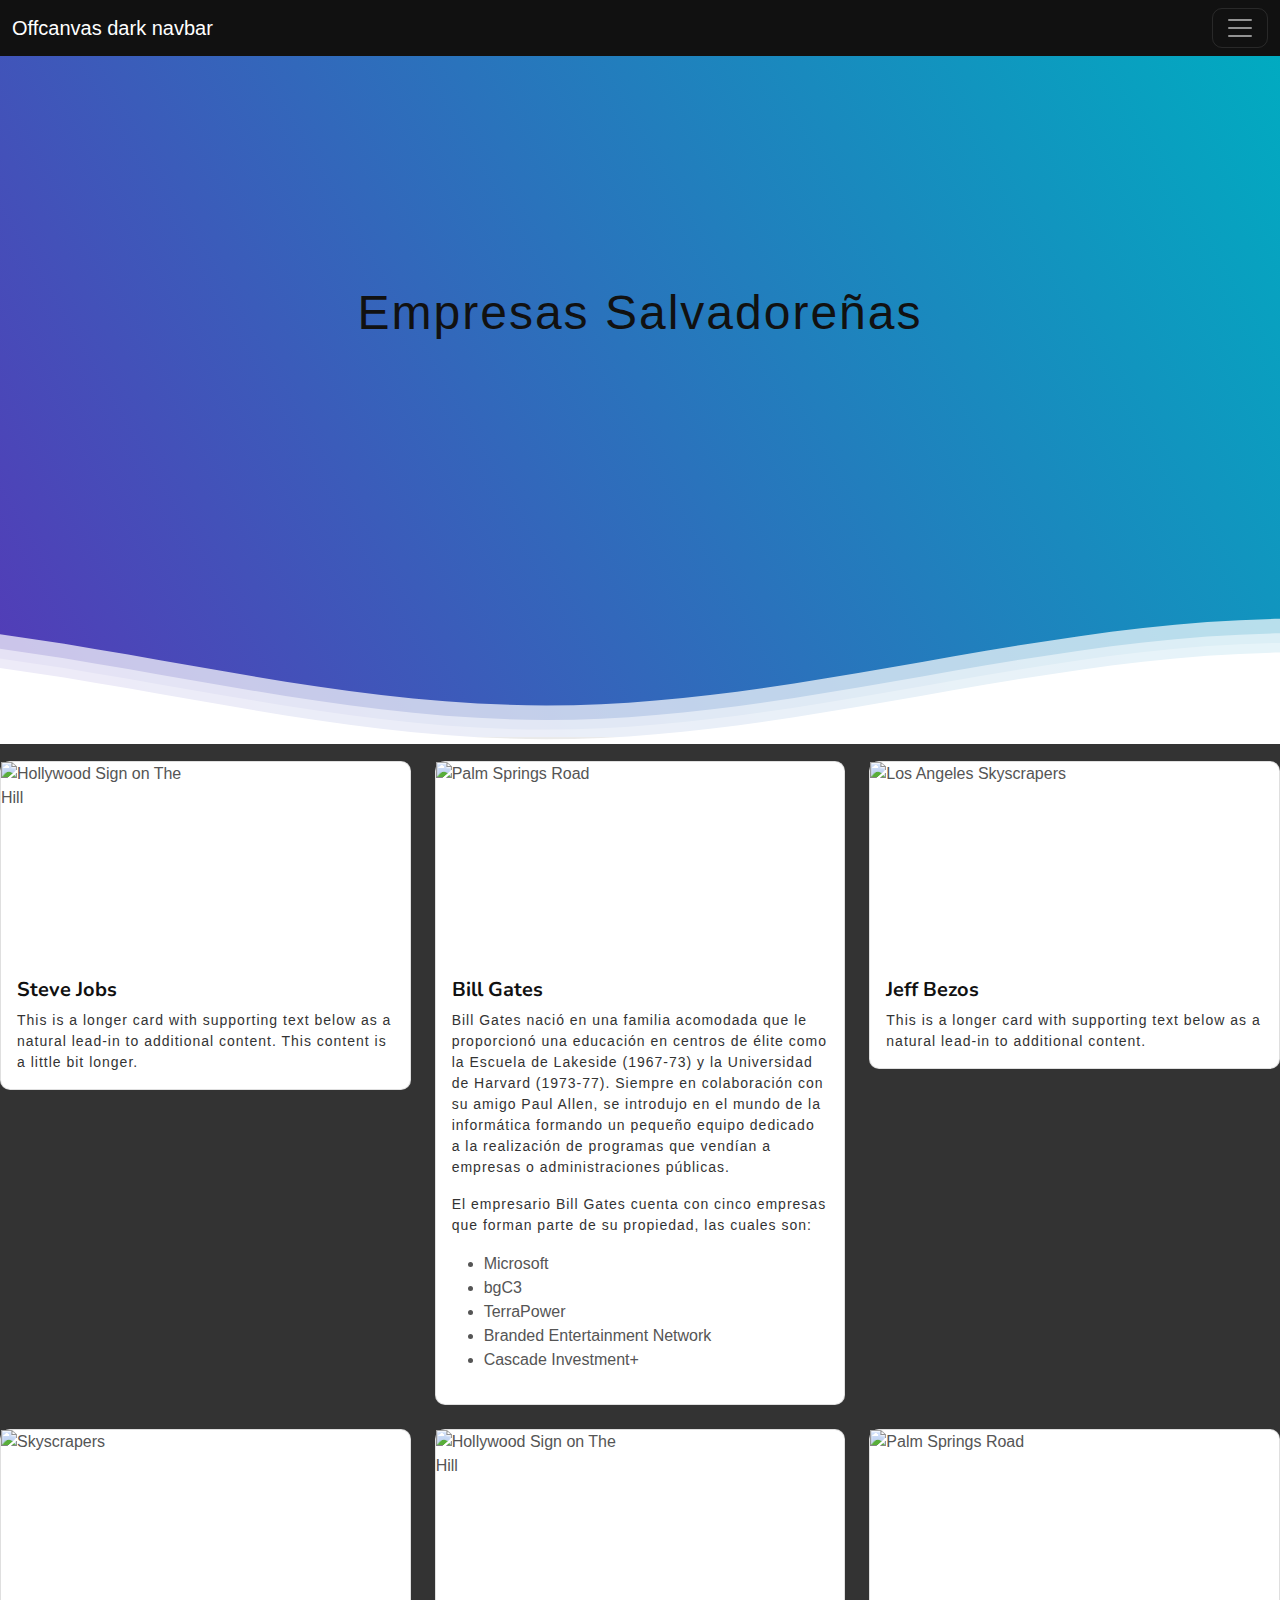
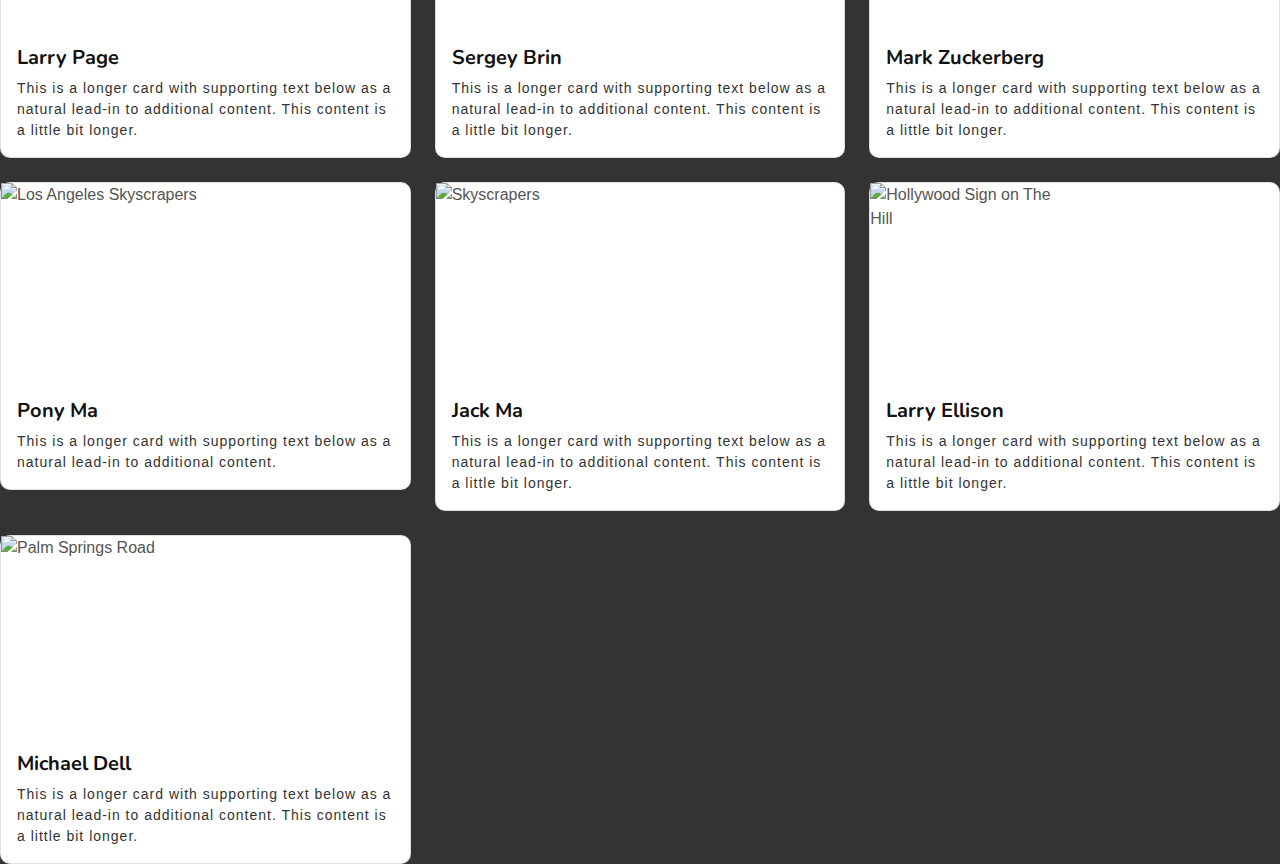
==== páginas/Empresas.html @ 08de4fb2 "Agregue informacion de los empresarios, estilos y otras paginas" ====
<!DOCTYPE html>
<html lang="en">

<head>
    <meta charset="UTF-8">
    <meta name="viewport" content="width=device-width, initial-scale=1.0">
    <link href="https://cdn.jsdelivr.net/npm/bootstrap@5.3.2/dist/css/bootstrap.min.css" rel="stylesheet"
        integrity="sha384-T3c6CoIi6uLrA9TneNEoa7RxnatzjcDSCmG1MXxSR1GAsXEV/Dwwykc2MPK8M2HN" crossorigin="anonymous">
    <script src="https://cdn.jsdelivr.net/npm/bootstrap@5.3.2/dist/js/bootstrap.bundle.min.js"
        integrity="sha384-C6RzsynM9kWDrMNeT87bh95OGNyZPhcTNXj1NW7RuBCsyN/o0jlpcV8Qyq46cDfL"
        crossorigin="anonymous"></script>
        <link rel="preconnect" href="https://fonts.googleapis.com">
        <link rel="preconnect" href="https://fonts.gstatic.com" crossorigin>
        <link href="https://fonts.googleapis.com/css2?family=Nunito:wght@600;700;800&display=swap" rel="stylesheet">
        <link href="https://fonts.googleapis.com/css2?family=Open+Sans:wght@400;500&display=swap" rel="stylesheet">
    <link href="../css/bootstrap.min.css" rel="stylesheet">
    <link rel="stylesheet" href="../css/stryle.css">
    <title>Perfil 1 - Modulo 1</title>
</head>

<body>

    <head>
        <nav class="navbar navbar-dark bg-dark fixed-top">
            <div class="container-fluid">
                <a class="navbar-brand" href="#">Offcanvas dark navbar</a>
                <button class="navbar-toggler" type="button" data-bs-toggle="offcanvas"
                    data-bs-target="#offcanvasDarkNavbar" aria-controls="offcanvasDarkNavbar"
                    aria-label="Toggle navigation">
                    <span class="navbar-toggler-icon"></span>
                </button>
                <div class="offcanvas offcanvas-end text-bg-dark" tabindex="-1" id="offcanvasDarkNavbar"
                    aria-labelledby="offcanvasDarkNavbarLabel">
                    <div class="offcanvas-header">
                        <h5 class="offcanvas-title" id="offcanvasDarkNavbarLabel">Dark offcanvas</h5>
                        <button type="button" class="btn-close btn-close-white" data-bs-dismiss="offcanvas"
                            aria-label="Close"></button>
                    </div>
                    <div class="offcanvas-body">
                        <ul class="navbar-nav justify-content-end flex-grow-1 pe-3">
                            <li class="nav-item">
                                <a class="nav-link active" aria-current="page" href="../Index.html">Home</a>
                            </li>
                            <li class="nav-item">
                                <a class="nav-link" href="#">Link</a>
                            </li>
                            <li class="nav-item dropdown">
                                <a class="nav-link dropdown-toggle" href="#" role="button" data-bs-toggle="dropdown"
                                    aria-expanded="false">
                                    Empresas
                                </a>
                                <ul class="dropdown-menu dropdown-menu-dark">
                                    <li><a class="dropdown-item" href="./Empresas.html">Empresas Salvadoreñas</a></li>
                                    <li><a class="dropdown-item" href="./Empresas2.html">Empresas Internacionales</a></li>
                                    <li>
                                        <hr class="dropdown-divider">
                                    </li>
                                    <li><a class="dropdown-item" href="#">Something else here</a></li>
                                </ul>
                            </li>
                        </ul>
                        <form class="d-flex mt-3" role="search">
                            <input class="form-control me-2" type="search" placeholder="Search" aria-label="Search">
                            <button class="btn btn-success" type="submit">Search</button>
                        </form>
                    </div>
                </div>
            </div>
        </nav>
    </head>
    <br>

    <div class="header">

        <!--Content before waves-->
        <div class="inner-header flex">
        <!--Just the logo.. Don't mind this-->
        
        <h1>Empresas Salvadoreñas</h1>
        </div>
        
        <!--Waves Container-->
        <div>
        <svg class="waves" xmlns="http://www.w3.org/2000/svg" xmlns:xlink="http://www.w3.org/1999/xlink"
        viewBox="0 24 150 28" preserveAspectRatio="none" shape-rendering="auto">
        <defs>
        <path id="gentle-wave" d="M-160 44c30 0 58-18 88-18s 58 18 88 18 58-18 88-18 58 18 88 18 v44h-352z" />
        </defs>
        <g class="parallax">
        <use xlink:href="#gentle-wave" x="48" y="0" fill="rgba(255,255,255,0.7" />
        <use xlink:href="#gentle-wave" x="48" y="3" fill="rgba(255,255,255,0.5)" />
        <use xlink:href="#gentle-wave" x="48" y="5" fill="rgba(255,255,255,0.3)" />
        <use xlink:href="#gentle-wave" x="48" y="7" fill="#fff" />
        </g>
        </svg>
        </div>
        <!--Waves end-->
        
        </div>


    <section>
        
        <br>
        <div class="row row-cols-1 row-cols-md-3 g-4">
            <div class="col">
                <div class="card">
                    <img src="https://img.welt.de/img/wirtschaft/webwelt/mobile101262566/6662509017-ci102l-w1024/stevejobs-2005-DW-Vermischtes-San-Francisco-jpg.jpg" 
                        alt="Hollywood Sign on The Hill" sizes="20px"/>
                    <div class="card-body">
                        <h5 class="card-title">Steve Jobs</h5>
                        <p class="card-text">
                            This is a longer card with supporting text below as a natural lead-in to
                            additional content. This content is a little bit longer.
                        </p>
                    </div>
                </div>
            </div>
            <div class="col">
                <div class="card">
                    <img src="https://cdn.britannica.com/47/188747-050-1D34E743/Bill-Gates-2011.jpg"
                        alt="Palm Springs Road" sizes="20px"/>
                    <div class="card-body">
                        <h5 class="card-title">Bill Gates</h5>
                        <p class="card-text">
                            Bill Gates nació en una familia acomodada que le proporcionó una educación en centros de élite 
                            como la Escuela de Lakeside (1967-73) y la Universidad de Harvard (1973-77). Siempre en colaboración 
                            con su amigo Paul Allen, se introdujo en el mundo de la informática formando un pequeño equipo dedicado 
                            a la realización de programas que vendían a empresas o administraciones públicas.
                        </p>
                        <p>
                            El empresario Bill Gates cuenta con cinco empresas que forman parte de su propiedad, las cuales son:
                            <ul>
                                <li>
                                    Microsoft
                                </li>
                                <li>
                                    bgC3
                                </li>
                                <li>
                                    TerraPower
                                </li>
                                <li>
                                    Branded Entertainment Network
                                </li>
                                <li>
                                    Cascade Investment+
                                </li> 
                            </ul>
                        </p>
                    </div>
                </div>
            </div>
            <div class="col">
                <div class="card">
                    <img src="https://actiosoftware.com/wp-content/uploads/2021/08/Captura-de-tela-2021-08-31-194746.jpg"
                        alt="Los Angeles Skyscrapers" />
                    <div class="card-body">
                        <h5 class="card-title">Jeff Bezos</h5>
                        <p class="card-text">This is a longer card with supporting text below as a natural lead-in to
                            additional content.</p>
                    </div>
                </div>
            </div>
            <div class="col">
                <div class="card">
                    <img src="https://upload.wikimedia.org/wikipedia/commons/thumb/e/ec/Larry_Page_in_the_European_Parliament%2C_17.06.2009_%28cropped%29.jpg/800px-Larry_Page_in_the_European_Parliament%2C_17.06.2009_%28cropped%29.jpg" 
                        alt="Skyscrapers" />
                    <div class="card-body">
                        <h5 class="card-title">Larry Page</h5>
                        <p class="card-text">
                            This is a longer card with supporting text below as a natural lead-in to
                            additional content. This content is a little bit longer.
                        </p>
                    </div>
                </div>
            </div>
            <div class="col">
                <div class="card">
                    <img src="https://observer.com/wp-content/uploads/sites/2/2023/04/GettyImages-1388091392-e1682435675306.jpg?quality=80" 
                        alt="Hollywood Sign on The Hill" />
                    <div class="card-body">
                        <h5 class="card-title">Sergey Brin</h5>
                        <p class="card-text">
                            This is a longer card with supporting text below as a natural lead-in to
                            additional content. This content is a little bit longer.
                        </p>
                    </div>
                </div>
            </div>
            <div class="col">
                <div class="card">
                    <img src="https://www.forbesindia.com/media/images/2023/Nov/img_223547_cut057markzuckerbergbyguerinblaskforforbes_89171_final_bg.jpg" 
                        alt="Palm Springs Road" />
                    <div class="card-body">
                        <h5 class="card-title">Mark Zuckerberg</h5>
                        <p class="card-text">
                            This is a longer card with supporting text below as a natural lead-in to
                            additional content. This content is a little bit longer.
                        </p>
                    </div>
                </div>
            </div>
            <div class="col">
                <div class="card">
                    <img src="https://content.fortune.com/wp-content/uploads/2022/12/GettyImages-937997048-e1671790077972.jpeg" 
                        alt="Los Angeles Skyscrapers" />
                    <div class="card-body">
                        <h5 class="card-title">Pony Ma</h5>
                        <p class="card-text">This is a longer card with supporting text below as a natural lead-in to
                            additional content.</p>
                    </div>
                </div>
            </div>
            <div class="col">
                <div class="card">
                    <img src="https://www.hkubs.hku.hk/wp-content/uploads/fly-images/185695/Jack-ma-2-e1682044969845-940x1000-ct.jpg" 
                        alt="Skyscrapers" />
                    <div class="card-body">
                        <h5 class="card-title">Jack Ma</h5>
                        <p class="card-text">
                            This is a longer card with supporting text below as a natural lead-in to
                            additional content. This content is a little bit longer.
                        </p>
                    </div>
                </div>
            </div>
            <div class="col">
                <div class="card">
                    <img src="https://upload.wikimedia.org/wikipedia/commons/0/00/Larry_Ellison_picture.png" 
                        alt="Hollywood Sign on The Hill" />
                    <div class="card-body">
                        <h5 class="card-title">Larry Ellison</h5>
                        <p class="card-text">
                            This is a longer card with supporting text below as a natural lead-in to
                            additional content. This content is a little bit longer.
                        </p>
                    </div>
                </div>
            </div>
            <div class="col">
                <div class="card">
                    <img src="https://assets.bizclikmedia.net/1336/ab917af4101bf7549bde74ccc954bbe4:ff367d0e277a6286df0b53a12a284637/dell5.jpg" 
                        alt="Palm Springs Road" />
                    <div class="card-body">
                        <h5 class="card-title">Michael Dell</h5>
                        <p class="card-text">
                            This is a longer card with supporting text below as a natural lead-in to
                            additional content. This content is a little bit longer.
                        </p>
                    </div>
                </div>
            </div>
        </div>
        
    </section>

</body>

</html>
---- css/stryle.css ----
img {width: 200px;
    height: 200px;
    object-fit: cover;
}
@import url(//fonts.googleapis.com/css?family=Lato:300:400);

body {
  margin:0;
  background-color: #333333;
}

h1 {
  font-family: 'Lato', sans-serif;
  font-weight:300;
  letter-spacing: 2px;
  font-size:48px;
}
p {
  font-family: 'Lato', sans-serif;
  letter-spacing: 1px;
  font-size:14px;
  color: #333333;
}

.header {
  position:relative;
  text-align:center;
  background: linear-gradient(60deg, rgba(84,58,183,1) 0%, rgba(0,172,193,1) 100%);
  color:white;
}
.logo {
  width:50px;
  fill:white;
  padding-right:15px;
  display:inline-block;
  vertical-align: middle;
}

.inner-header {
  height:65vh;
  width:100%;
  margin: 0;
  padding: 0;
}

.flex { /*Flexbox for containers*/
  display: flex;
  justify-content: center;
  align-items: center;
  text-align: center;
}

.waves {
  position:relative;
  width: 100%;
  height:15vh;
  margin-bottom:-7px; /*Fix for safari gap*/
  min-height:100px;
  max-height:150px;
}

.content {
  position:relative;
  height:20vh;
  text-align:center;
  background-color: white;
}

/* Animation */

.parallax > use {
  animation: move-forever 25s cubic-bezier(.55,.5,.45,.5)     infinite;
}
.parallax > use:nth-child(1) {
  animation-delay: -2s;
  animation-duration: 7s;
}
.parallax > use:nth-child(2) {
  animation-delay: -3s;
  animation-duration: 10s;
}
.parallax > use:nth-child(3) {
  animation-delay: -4s;
  animation-duration: 13s;
}
.parallax > use:nth-child(4) {
  animation-delay: -5s;
  animation-duration: 20s;
}
@keyframes move-forever {
  0% {
   transform: translate3d(-90px,0,0);
  }
  100% { 
    transform: translate3d(85px,0,0);
  }
}
/*Shrinking for mobile*/
@media (max-width: 768px) {
  .waves {
    height:40px;
    min-height:40px;
  }
  .content {
    height:30vh;
  }
  h1 {
    font-size:24px;
  }
}
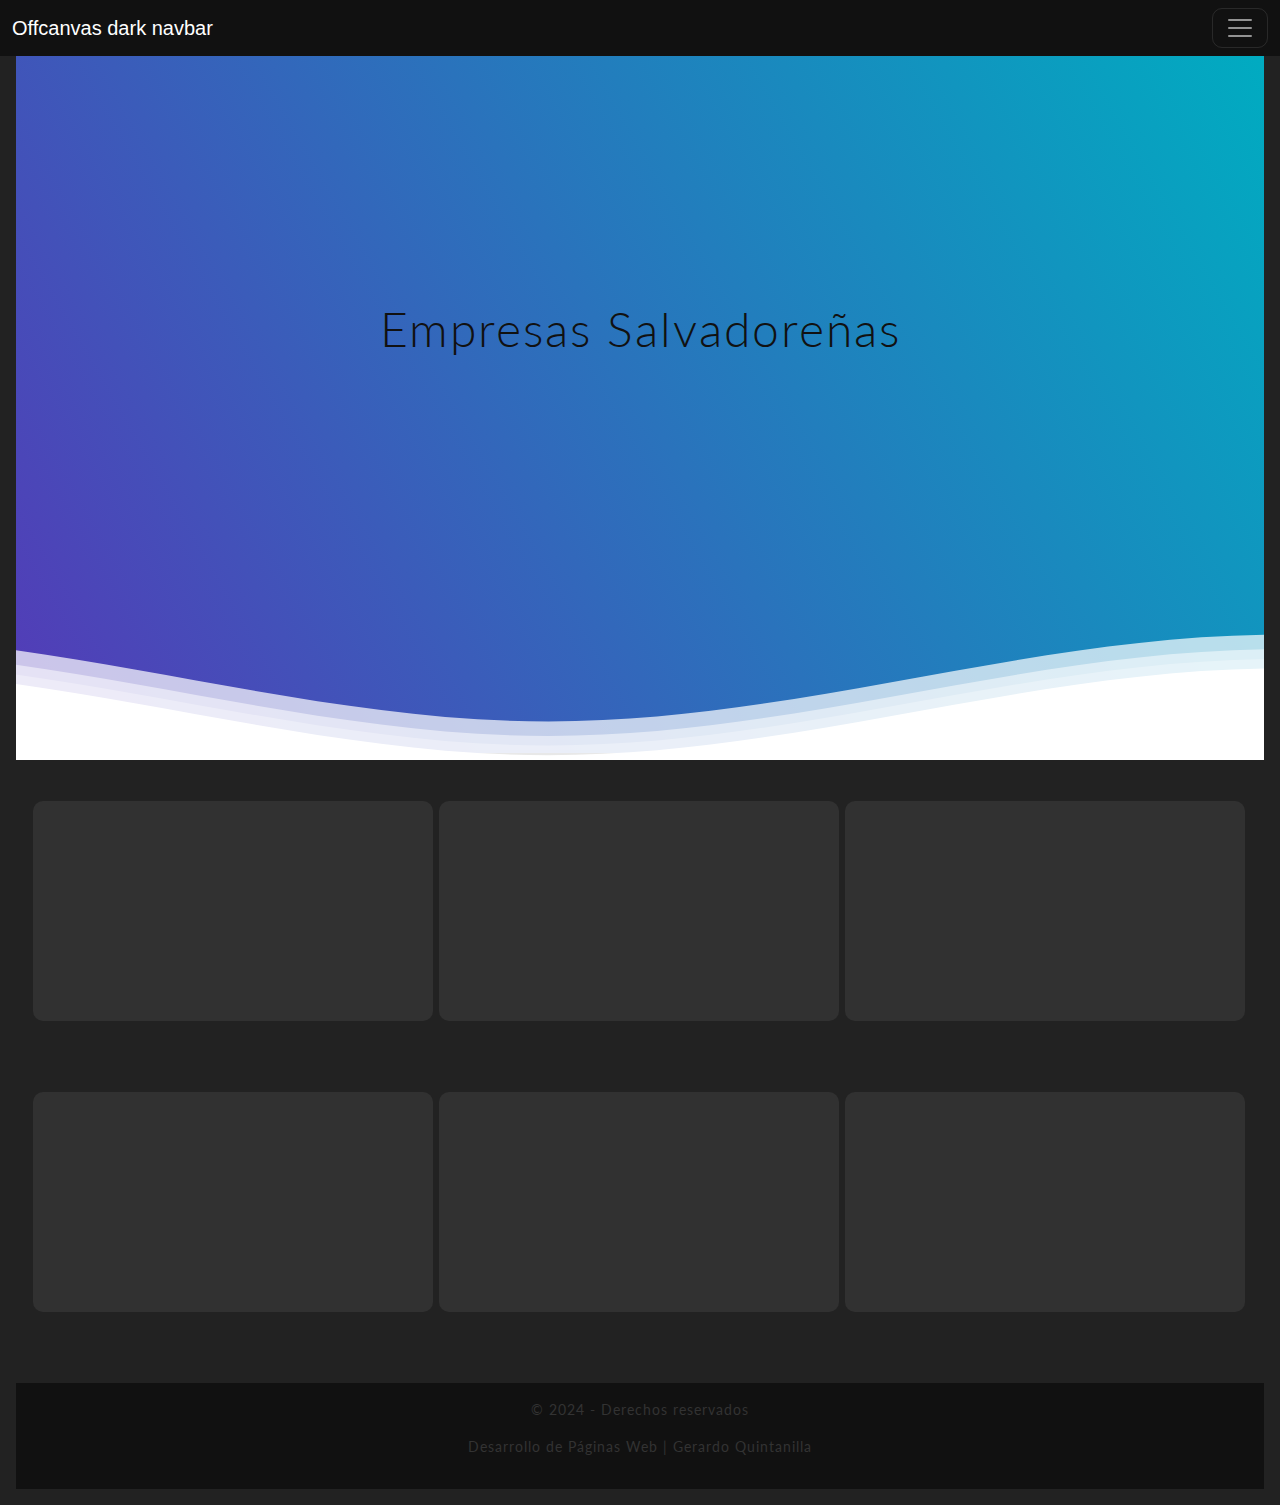
==== commit 82c66257: "Complete el proyecto" ====
--- a/páginas/Empresas.html
+++ b/páginas/Empresas.html
@@ -9,12 +9,13 @@
     <script src="https://cdn.jsdelivr.net/npm/bootstrap@5.3.2/dist/js/bootstrap.bundle.min.js"
         integrity="sha384-C6RzsynM9kWDrMNeT87bh95OGNyZPhcTNXj1NW7RuBCsyN/o0jlpcV8Qyq46cDfL"
         crossorigin="anonymous"></script>
-        <link rel="preconnect" href="https://fonts.googleapis.com">
-        <link rel="preconnect" href="https://fonts.gstatic.com" crossorigin>
-        <link href="https://fonts.googleapis.com/css2?family=Nunito:wght@600;700;800&display=swap" rel="stylesheet">
-        <link href="https://fonts.googleapis.com/css2?family=Open+Sans:wght@400;500&display=swap" rel="stylesheet">
+    <link rel="preconnect" href="https://fonts.googleapis.com">
+    <link rel="preconnect" href="https://fonts.gstatic.com" crossorigin>
+    <link href="https://fonts.googleapis.com/css2?family=Nunito:wght@600;700;800&display=swap" rel="stylesheet">
+    <link href="https://fonts.googleapis.com/css2?family=Open+Sans:wght@400;500&display=swap" rel="stylesheet">
     <link href="../css/bootstrap.min.css" rel="stylesheet">
-    <link rel="stylesheet" href="../css/stryle.css">
+    <link rel="stylesheet" href="../css/style2.css">
+    <script src="../js/FooterIndex.js"></script>
     <title>Perfil 1 - Modulo 1</title>
 </head>
 
@@ -51,11 +52,11 @@
                                 </a>
                                 <ul class="dropdown-menu dropdown-menu-dark">
                                     <li><a class="dropdown-item" href="./Empresas.html">Empresas Salvadoreñas</a></li>
-                                    <li><a class="dropdown-item" href="./Empresas2.html">Empresas Internacionales</a></li>
+                                    <li><a class="dropdown-item" href="./Empresas2.html">Empresas Internacionales</a>
+                                    </li>
                                     <li>
                                         <hr class="dropdown-divider">
                                     </li>
-                                    <li><a class="dropdown-item" href="#">Something else here</a></li>
                                 </ul>
                             </li>
                         </ul>
@@ -74,186 +75,118 @@
 
         <!--Content before waves-->
         <div class="inner-header flex">
-        <!--Just the logo.. Don't mind this-->
-        
-        <h1>Empresas Salvadoreñas</h1>
+            <!--Just the logo.. Don't mind this-->
+
+            <h1>Empresas Salvadoreñas</h1>
         </div>
-        
+
         <!--Waves Container-->
         <div>
-        <svg class="waves" xmlns="http://www.w3.org/2000/svg" xmlns:xlink="http://www.w3.org/1999/xlink"
-        viewBox="0 24 150 28" preserveAspectRatio="none" shape-rendering="auto">
-        <defs>
-        <path id="gentle-wave" d="M-160 44c30 0 58-18 88-18s 58 18 88 18 58-18 88-18 58 18 88 18 v44h-352z" />
-        </defs>
-        <g class="parallax">
-        <use xlink:href="#gentle-wave" x="48" y="0" fill="rgba(255,255,255,0.7" />
-        <use xlink:href="#gentle-wave" x="48" y="3" fill="rgba(255,255,255,0.5)" />
-        <use xlink:href="#gentle-wave" x="48" y="5" fill="rgba(255,255,255,0.3)" />
-        <use xlink:href="#gentle-wave" x="48" y="7" fill="#fff" />
-        </g>
-        </svg>
+            <svg class="waves" xmlns="http://www.w3.org/2000/svg" xmlns:xlink="http://www.w3.org/1999/xlink"
+                viewBox="0 24 150 28" preserveAspectRatio="none" shape-rendering="auto">
+                <defs>
+                    <path id="gentle-wave"
+                        d="M-160 44c30 0 58-18 88-18s 58 18 88 18 58-18 88-18 58 18 88 18 v44h-352z" />
+                </defs>
+                <g class="parallax">
+                    <use xlink:href="#gentle-wave" x="48" y="0" fill="rgba(255,255,255,0.7" />
+                    <use xlink:href="#gentle-wave" x="48" y="3" fill="rgba(255,255,255,0.5)" />
+                    <use xlink:href="#gentle-wave" x="48" y="5" fill="rgba(255,255,255,0.3)" />
+                    <use xlink:href="#gentle-wave" x="48" y="7" fill="#fff" />
+                </g>
+            </svg>
         </div>
         <!--Waves end-->
-        
-        </div>
+
+    </div>
 
 
     <section>
-        
+
         <br>
-        <div class="row row-cols-1 row-cols-md-3 g-4">
-            <div class="col">
-                <div class="card">
-                    <img src="https://img.welt.de/img/wirtschaft/webwelt/mobile101262566/6662509017-ci102l-w1024/stevejobs-2005-DW-Vermischtes-San-Francisco-jpg.jpg" 
-                        alt="Hollywood Sign on The Hill" sizes="20px"/>
-                    <div class="card-body">
-                        <h5 class="card-title">Steve Jobs</h5>
-                        <p class="card-text">
-                            This is a longer card with supporting text below as a natural lead-in to
-                            additional content. This content is a little bit longer.
-                        </p>
-                    </div>
-                </div>
+        <!-- horizontal -->
+
+        <br>
+        <div class="flip">
+            <div class="front"
+                style="background-image: url(https://investinelsalvador.gob.sv/catalogo/wp-content/uploads/2023/05/Logo-Applaudo.png)">
+                <h1 class="text-shadow"></hi>
             </div>
-            <div class="col">
-                <div class="card">
-                    <img src="https://cdn.britannica.com/47/188747-050-1D34E743/Bill-Gates-2011.jpg"
-                        alt="Palm Springs Road" sizes="20px"/>
-                    <div class="card-body">
-                        <h5 class="card-title">Bill Gates</h5>
-                        <p class="card-text">
-                            Bill Gates nació en una familia acomodada que le proporcionó una educación en centros de élite 
-                            como la Escuela de Lakeside (1967-73) y la Universidad de Harvard (1973-77). Siempre en colaboración 
-                            con su amigo Paul Allen, se introdujo en el mundo de la informática formando un pequeño equipo dedicado 
-                            a la realización de programas que vendían a empresas o administraciones públicas.
-                        </p>
-                        <p>
-                            El empresario Bill Gates cuenta con cinco empresas que forman parte de su propiedad, las cuales son:
-                            <ul>
-                                <li>
-                                    Microsoft
-                                </li>
-                                <li>
-                                    bgC3
-                                </li>
-                                <li>
-                                    TerraPower
-                                </li>
-                                <li>
-                                    Branded Entertainment Network
-                                </li>
-                                <li>
-                                    Cascade Investment+
-                                </li> 
-                            </ul>
-                        </p>
-                    </div>
-                </div>
-            </div>
-            <div class="col">
-                <div class="card">
-                    <img src="https://actiosoftware.com/wp-content/uploads/2021/08/Captura-de-tela-2021-08-31-194746.jpg"
-                        alt="Los Angeles Skyscrapers" />
-                    <div class="card-body">
-                        <h5 class="card-title">Jeff Bezos</h5>
-                        <p class="card-text">This is a longer card with supporting text below as a natural lead-in to
-                            additional content.</p>
-                    </div>
-                </div>
-            </div>
-            <div class="col">
-                <div class="card">
-                    <img src="https://upload.wikimedia.org/wikipedia/commons/thumb/e/ec/Larry_Page_in_the_European_Parliament%2C_17.06.2009_%28cropped%29.jpg/800px-Larry_Page_in_the_European_Parliament%2C_17.06.2009_%28cropped%29.jpg" 
-                        alt="Skyscrapers" />
-                    <div class="card-body">
-                        <h5 class="card-title">Larry Page</h5>
-                        <p class="card-text">
-                            This is a longer card with supporting text below as a natural lead-in to
-                            additional content. This content is a little bit longer.
-                        </p>
-                    </div>
-                </div>
-            </div>
-            <div class="col">
-                <div class="card">
-                    <img src="https://observer.com/wp-content/uploads/sites/2/2023/04/GettyImages-1388091392-e1682435675306.jpg?quality=80" 
-                        alt="Hollywood Sign on The Hill" />
-                    <div class="card-body">
-                        <h5 class="card-title">Sergey Brin</h5>
-                        <p class="card-text">
-                            This is a longer card with supporting text below as a natural lead-in to
-                            additional content. This content is a little bit longer.
-                        </p>
-                    </div>
-                </div>
-            </div>
-            <div class="col">
-                <div class="card">
-                    <img src="https://www.forbesindia.com/media/images/2023/Nov/img_223547_cut057markzuckerbergbyguerinblaskforforbes_89171_final_bg.jpg" 
-                        alt="Palm Springs Road" />
-                    <div class="card-body">
-                        <h5 class="card-title">Mark Zuckerberg</h5>
-                        <p class="card-text">
-                            This is a longer card with supporting text below as a natural lead-in to
-                            additional content. This content is a little bit longer.
-                        </p>
-                    </div>
-                </div>
-            </div>
-            <div class="col">
-                <div class="card">
-                    <img src="https://content.fortune.com/wp-content/uploads/2022/12/GettyImages-937997048-e1671790077972.jpeg" 
-                        alt="Los Angeles Skyscrapers" />
-                    <div class="card-body">
-                        <h5 class="card-title">Pony Ma</h5>
-                        <p class="card-text">This is a longer card with supporting text below as a natural lead-in to
-                            additional content.</p>
-                    </div>
-                </div>
-            </div>
-            <div class="col">
-                <div class="card">
-                    <img src="https://www.hkubs.hku.hk/wp-content/uploads/fly-images/185695/Jack-ma-2-e1682044969845-940x1000-ct.jpg" 
-                        alt="Skyscrapers" />
-                    <div class="card-body">
-                        <h5 class="card-title">Jack Ma</h5>
-                        <p class="card-text">
-                            This is a longer card with supporting text below as a natural lead-in to
-                            additional content. This content is a little bit longer.
-                        </p>
-                    </div>
-                </div>
-            </div>
-            <div class="col">
-                <div class="card">
-                    <img src="https://upload.wikimedia.org/wikipedia/commons/0/00/Larry_Ellison_picture.png" 
-                        alt="Hollywood Sign on The Hill" />
-                    <div class="card-body">
-                        <h5 class="card-title">Larry Ellison</h5>
-                        <p class="card-text">
-                            This is a longer card with supporting text below as a natural lead-in to
-                            additional content. This content is a little bit longer.
-                        </p>
-                    </div>
-                </div>
-            </div>
-            <div class="col">
-                <div class="card">
-                    <img src="https://assets.bizclikmedia.net/1336/ab917af4101bf7549bde74ccc954bbe4:ff367d0e277a6286df0b53a12a284637/dell5.jpg" 
-                        alt="Palm Springs Road" />
-                    <div class="card-body">
-                        <h5 class="card-title">Michael Dell</h5>
-                        <p class="card-text">
-                            This is a longer card with supporting text below as a natural lead-in to
-                            additional content. This content is a little bit longer.
-                        </p>
-                    </div>
-                </div>
+            <div class="back">
+                <h2>Applaudo Studios</h2>
+                <p>es una empresa de desarrollo de software con sede en San Salvador, especializada en la creación de aplicaciones 
+                    móviles, soluciones web y desarrollo de software a medida para empresas de diversos sectores.</p>
             </div>
         </div>
-        
+        <div class="flip">
+            <div class="front"
+                style="background-image: url(https://pbs.twimg.com/profile_images/484329177072418816/cgz8uUFc_400x400.png)">
+                <h1 class="text-shadow"></hi>
+            </div>
+            <div class="back">
+                <h2>Consis International</h2>
+                <p>Es una empresa de tecnología de la información con sede en San Salvador, que ofrece servicios 
+                    de consultoría, desarrollo de software y soluciones empresariales.</p>
+            </div>
+        </div>
+        <div class="flip">
+            <div class="front"
+                style="background-image: url(https://media.licdn.com/dms/image/C4E0BAQFYA8OkuTuBlQ/company-logo_200_200/0/1630613948838?e=2147483647&v=beta&t=CjNHBJ4Q7-qOqN4mBOK1blFYnF1UWJkdrMXAnA3-8c4)">
+                <h1 class="text-shadow"></hi>
+            </div>
+            <div class="back">
+                <h2>Magna Software</h2>
+                <p>Es una empresa de desarrollo de software con sede en San Salvador, especializada en el diseño y desarrollo de 
+                    aplicaciones móviles, sistemas web, soluciones de comercio electrónico y software empresarial para empresas locales 
+                    e internacionales.</p>
+            </div>
+        </div>
+
+        <br>
+        <br>
+
+        <!-- vertical -->
+
+        <br>
+        <div class="flip flip-vertical">
+            <div class="front"
+                style="background-image: url(https://www.estamosenlinea.com/wp-content/uploads/2021/10/platzi.jpg)">
+                <h1 class="text-shadow"></hi>
+            </div>
+            <div class="back">
+                <h2>Platzi</h2>
+                <p>Es una plataforma de educación en línea con sede en San Salvador, que ofrece cursos en vivo y bajo demanda sobre 
+                    desarrollo de software, diseño web, marketing digital, emprendimiento y tecnología, impartidos por expertos de la 
+                    industria</p>
+            </div>
+        </div>
+        <div class="flip flip-vertical">
+            <div class="front"
+                style="background-image: url(https://3.bp.blogspot.com/-RD5dM5ZCGos/UFoyz0IDF7I/AAAAAAAAAPc/36YYrZhoUzM/s400/Logo_facebook.jpg)">
+                <h1 class="text-shadow"></hi>
+            </div>
+            <div class="back">
+                <h2>DynaWare</h2>
+                <p>Es una empresa de software con sede en San Salvador, que ofrece soluciones tecnológicas integrales, incluyendo 
+                    sistemas de gestión empresarial, aplicaciones móviles, desarrollo web y consultoría en tecnología de la información.
+                </p>
+            </div>
+        </div>
+        <div class="flip flip-vertical">
+            <div class="front"
+                style="background-image: url(https://webifica.com/wp-content/uploads/2022/01/wbf-infile.png)">
+                <h1 class="text-shadow"></hi>
+            </div>
+            <div class="back">
+                <h2>Infile</h2>
+                <p>s una empresa salvadoreña especializada en el desarrollo de software y soluciones tecnológicas para empresas y organizaciones</p>
+            </div>
+        </div>
+
     </section>
+
+    <div id="footerContainer"></div>
+    <script src="../js/CargarFooterIndex.js"></script>
 
 </body>
 
--- a/css/style2.css
+++ b/css/style2.css
@@ -0,0 +1,195 @@
+@import url(//fonts.googleapis.com/css?family=Lato:300:400);
+
+* {
+  box-sizing: border-box;
+  font-weight: normal;
+}
+
+body {
+    margin:0;
+  color: #555;
+  background: #222;
+  text-align: center;
+  padding: 1em;
+}
+
+h1 {
+  font-size: 2.2em;
+  font-family: 'Lato', sans-serif;
+  font-weight:300;
+  letter-spacing: 2px;
+  font-size:48px;
+}
+
+p {
+    font-family: 'Lato', sans-serif;
+    letter-spacing: 1px;
+    font-size:14px;
+    color: #333333;
+  }
+
+.flip {
+    position: relative;
+    >.front,
+    >.back {
+        display: block;
+        transition-timing-function: cubic-bezier(.175, .885, .32, 1.275);
+        transition-duration: .5s;
+        transition-property: transform, opacity;
+    }
+    >.front {
+        transform: rotateY(0deg);
+    }
+    >.back {
+        position: absolute;
+        opacity: 0;
+        top: 0px;
+        left: 0px;
+        width: 100%;
+        height: 100%;
+        transform: rotateY(-180deg);
+    }
+    &:hover {
+        >.front {
+            transform: rotateY(180deg);
+        }
+        >.back {
+            opacity: 1;
+            transform: rotateY(0deg);
+        }
+    }
+    &.flip-vertical {
+        >.back {
+            transform: rotateX(-180deg);
+        }
+        &:hover {
+            >.front {
+                transform: rotateX(180deg);
+            }
+            >.back {
+                transform: rotateX(0deg);
+            }
+        }
+    }
+}
+
+
+.flip {
+    position: relative;
+    display: inline-block;
+    margin-right: 2px;
+    margin-bottom: 1em;
+    width: 400px;
+    >.front,
+    >.back {
+      display: block;
+      color: white;
+      width: inherit;
+      background-size: cover!important;
+      background-position: center!important;
+      height: 220px;
+      padding: 1em 2em;
+      background: #313131;
+      border-radius: 10px;
+      p {
+        font-size: 0.9125rem;
+        line-height: 160%;
+        color: #999;
+      }
+    }
+}
+
+.text-shadow {
+text-shadow: 1px 1px rgba(0, 0, 0, 0.04), 2px 2px rgba(0, 0, 0, 0.04), 3px 3px rgba(0, 0, 0, 0.04), 4px 4px rgba(0, 0, 0, 0.04), 0.125rem 0.125rem rgba(0, 0, 0, 0.04), 6px 6px rgba(0, 0, 0, 0.04), 7px 7px rgba(0, 0, 0, 0.04), 8px 8px rgba(0, 0, 0, 0.04), 9px 9px rgba(0, 0, 0, 0.04), 0.3125rem 0.3125rem rgba(0, 0, 0, 0.04), 11px 11px rgba(0, 0, 0, 0.04), 12px 12px rgba(0, 0, 0, 0.04), 13px 13px rgba(0, 0, 0, 0.04), 14px 14px rgba(0, 0, 0, 0.04), 0.625rem 0.625rem rgba(0, 0, 0, 0.04), 16px 16px rgba(0, 0, 0, 0.04), 17px 17px rgba(0, 0, 0, 0.04), 18px 18px rgba(0, 0, 0, 0.04), 19px 19px rgba(0, 0, 0, 0.04), 1.25rem 1.25rem rgba(0, 0, 0, 0.04);
+}
+
+.header {
+    position:relative;
+    text-align:center;
+    background: linear-gradient(60deg, rgba(84,58,183,1) 0%, rgba(0,172,193,1) 100%);
+    color:white;
+  }
+  .logo {
+    width:50px;
+    fill:white;
+    padding-right:15px;
+    display:inline-block;
+    vertical-align: middle;
+  }
+  
+  .inner-header {
+    height:65vh;
+    width:100%;
+    margin: 0;
+    padding: 0;
+  }
+  
+  .flex { /*Flexbox for containers*/
+    display: flex;
+    justify-content: center;
+    align-items: center;
+    text-align: center;
+  }
+  
+  .waves {
+    position:relative;
+    width: 100%;
+    height:15vh;
+    margin-bottom:-7px; /*Fix for safari gap*/
+    min-height:100px;
+    max-height:150px;
+  }
+  
+  .content {
+    position:relative;
+    height:20vh;
+    text-align:center;
+    background-color: white;
+  }
+  
+  /* Animation */
+  
+  .parallax > use {
+    animation: move-forever 25s cubic-bezier(.55,.5,.45,.5)     infinite;
+  }
+  .parallax > use:nth-child(1) {
+    animation-delay: -2s;
+    animation-duration: 7s;
+  }
+  .parallax > use:nth-child(2) {
+    animation-delay: -3s;
+    animation-duration: 10s;
+  }
+  .parallax > use:nth-child(3) {
+    animation-delay: -4s;
+    animation-duration: 13s;
+  }
+  .parallax > use:nth-child(4) {
+    animation-delay: -5s;
+    animation-duration: 20s;
+  }
+  @keyframes move-forever {
+    0% {
+     transform: translate3d(-90px,0,0);
+    }
+    100% { 
+      transform: translate3d(85px,0,0);
+    }
+  }
+  /*Shrinking for mobile*/
+  @media (max-width: 768px) {
+    .waves {
+      height:40px;
+      min-height:40px;
+    }
+    .content {
+      height:30vh;
+    }
+    h1 {
+      font-size:24px;
+    }
+  }
+
+  footer{
+    color: #fff;
+  }